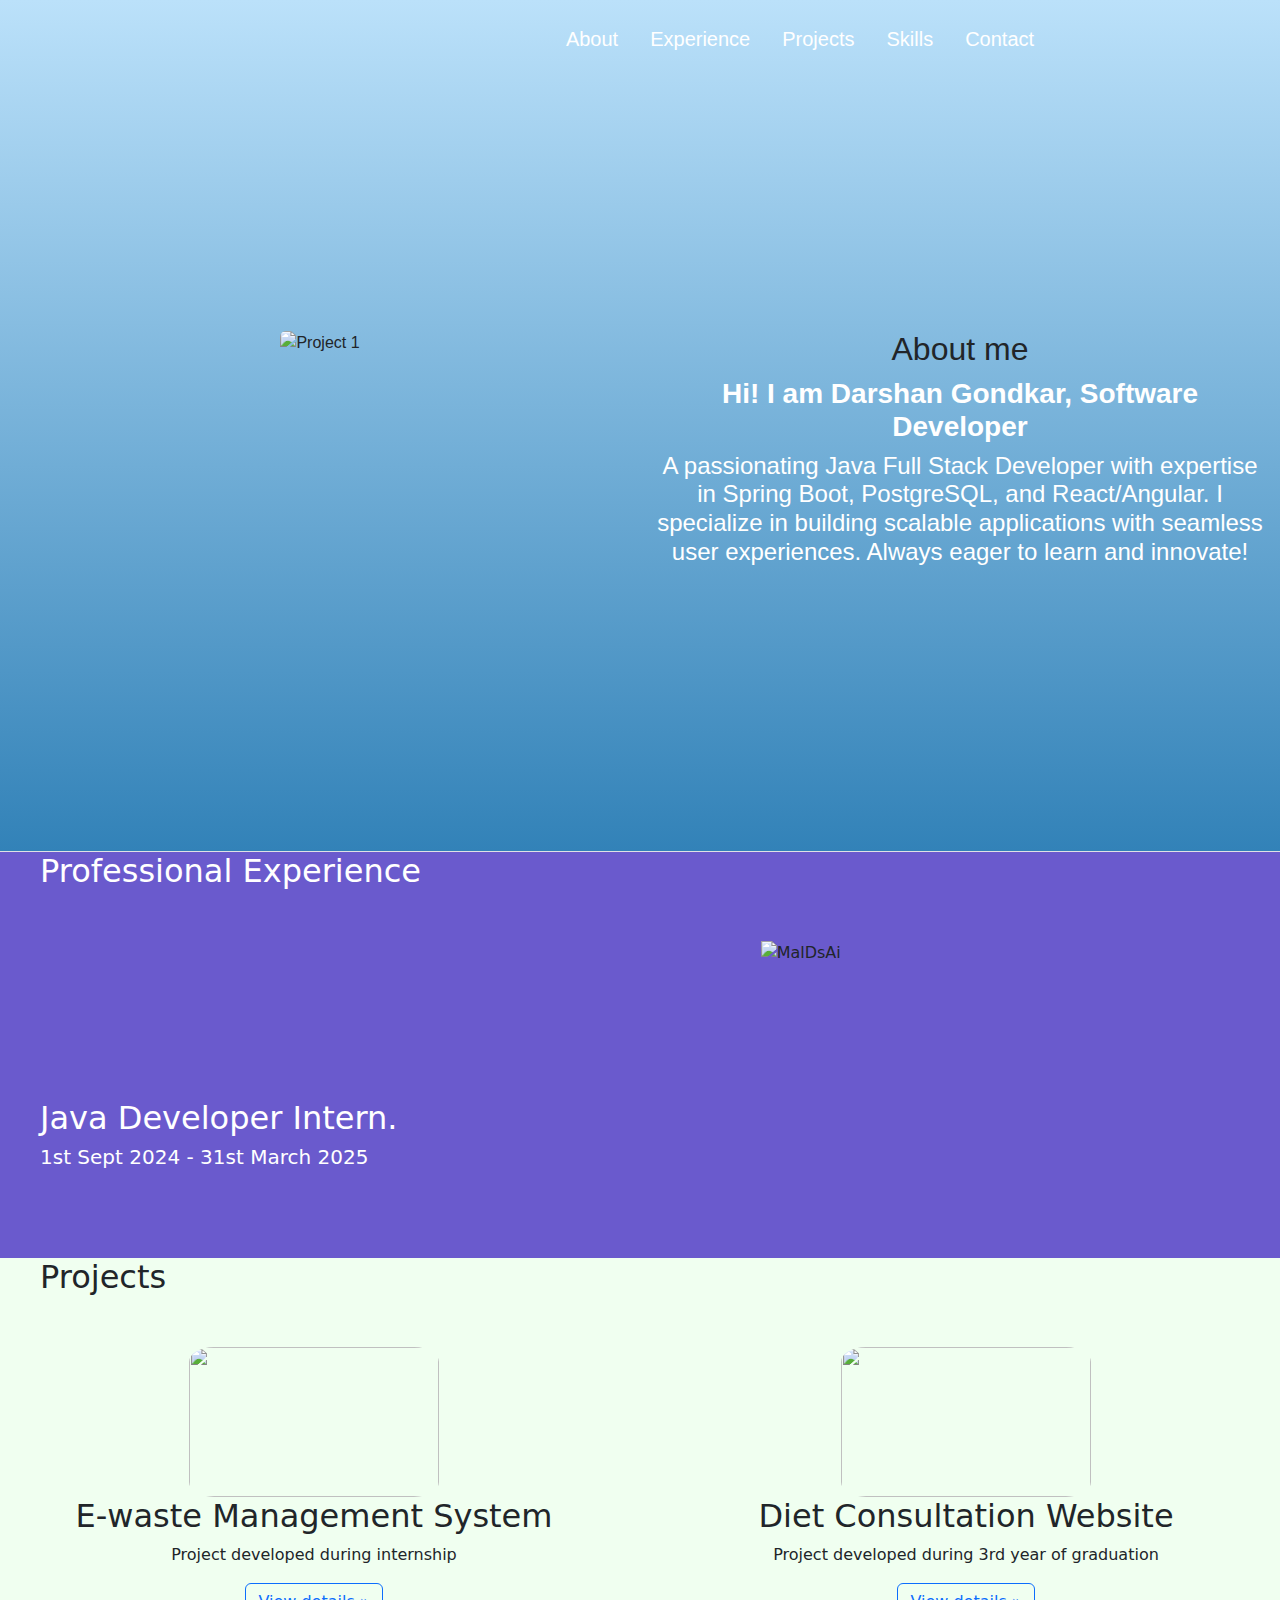
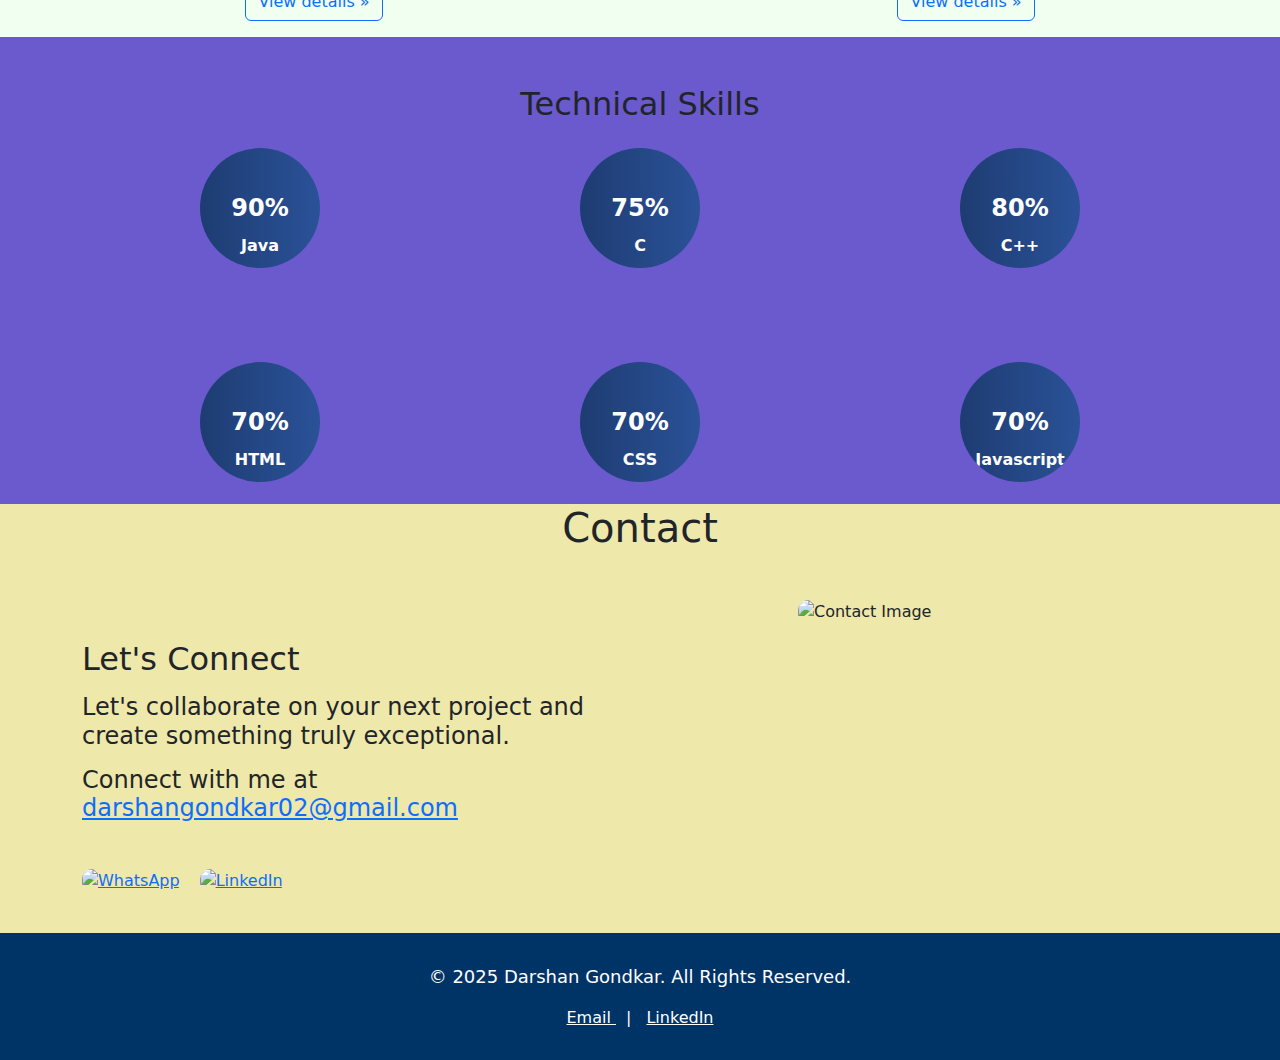
==== index.html @ 998cffe9 "Add files via upload" ====
<!DOCTYPE html>
<html lang="en">
    <head>
        <meta charset="UTF-8">
        <meta name="viewport" content="width=device-width, initial-scale=1.0">
        <link href="https://cdn.jsdelivr.net/npm/bootstrap@5.3.3/dist/css/bootstrap.min.css" rel="stylesheet" integrity="sha384-QWTKZyjpPEjISv5WaRU9OFeRpok6YctnYmDr5pNlyT2bRjXh0JMhjY6hW+ALEwIH" crossorigin="anonymous">
        <script src="https://cdn.jsdelivr.net/npm/bootstrap@5.3.3/dist/js/bootstrap.bundle.min.js" integrity="sha384-YvpcrYf0tY3lHB60NNkmXc5s9fDVZLESaAA55NDzOxhy9GkcIdslK1eN7N6jIeHz" crossorigin="anonymous"></script>
        <title>My Portfolio</title>
        <link rel="stylesheet" href="style.css">
    </head>
    <body>
            <header class="d-flex flex-wrap align-items-center 
            justify-content-center justify-content-md-between py-3  border-bottom" style="background: linear-gradient(to bottom, #BBE1FA, #3282B8),url('https://plus.unsplash.com/premium_photo-1672201106204-58e9af7a2888?fm=jpg&q=60&w=3000&ixlib=rb-4.0.3&ixid=M3wxMjA3fDB8MHxzZWFyY2h8MXx8Z3JhZGllbnQlMjBiYWNrZ3JvdW5kfGVufDB8fDB8fHww'); 
            background-size: cover; 
            background-position: center; 
            width: 100%;">
            <div class="col-md-3 mb-2 mb-md-0">
              <a href="/" class="d-inline-flex link-body-emphasis text-decoration-none">
                  <svg class="bi" width="40" height="32" role="img" aria-label="Bootstrap"><use xlink:href="#bootstrap"></use></svg>
              </a>
            </div>
            <ul class="nav col-12 col-md-auto mb-2 justify-content-center gap-3 px-4 mx-auto" style="font-size: 20px; font-family: 'Lucida Sans', 'Lucida Sans Regular', 'Lucida Grande', 'Lucida Sans Unicode', Geneva, Verdana, sans-serif;">
                <li><a href="#about" class="nav-link px-2 hover-effect">About</a></li>
                <li><a href="#experience" class="nav-link px-2 hover-effect">Experience</a></li>
                <li><a href="#projects" class="nav-link px-2 hover-effect">Projects</a></li>
                <li><a href="#skills" class="nav-link px-2 hover-effect">Skills</a></li>
                <li><a href="#contact" class="nav-link px-2 hover-effect">Contact</a></li>
            </ul>  
                              
            <div class="w-100 d-flex justify-content-center align-items-center" 
              style="height: 85vh; font-family: 'Lucida Sans', 'Lucida Sans Regular', 'Lucida Grande', 'Lucida Sans Unicode', Geneva, Verdana, sans-serif;"> 
                <div class="row justify-content-center text-center w-100">
                    <div class="col-md-6">
                        <img src="C:\Users\Admin\Downloads\WhatsApp Image 2025-04-07 at 4.26.00 PM.jpeg" alt="Project 1" class="img-fluid rounded" style="width: 50%; height:450px ;">
                    </div>
                    <div class="col-md-6 d-flex flex-column justify-content-center">
                      
                        <h2 id="about">About me</h2>
                        <h3 class="fw-bold" style="color: white;">Hi! I am Darshan Gondkar, Software Developer</h3>
                        <h4 style="color:white">A passionating Java Full Stack Developer with 
                          expertise in Spring Boot, PostgreSQL, and React/Angular. I specialize in building scalable 
                          applications with seamless user experiences. Always eager to learn and innovate!</h4>
                    </div>
                </div>
            </div>
          </header>  
          
            <div class="color" style="background-color: slateblue;">
              <h2 style=" margin-left: 40px; color: white;" id="experience">Professional Experience</h2>
                <div class="row featurette" style="margin-top: 50px;">
                  <div class="col-md-7" style="margin-top: 162px;">
                    <h2 class="featurette-heading fw-normal lh-1" style="margin-left: 40px; color: white;">Java Developer Intern.</h2>
                      <p class="lead" style="margin-left: 40px; color: white;">1st Sept 2024 - 31st March 2025</p>
                  </div>
                  <div class="col-md-5">
                    <img src="images\maldsai.jpg" alt="MalDsAi" style="width: 400px;" height="400px">
                  </div>
              </div>

            <!-- Projects -->
            <div class="project-color">
              <h2 style="margin-top: 70px; margin-left: 40px; " id="projects">Projects</h2>
                <div class="row" style="text-align: center; margin-top: 50px;">
                  <div class="col-lg-6">
                    <img src="images\ewaste.jpg" style="width: 250px; height: 150px; border-radius: 10%;">
                    <h2 class="fw-normal">E-waste Management System</h2>
                    <p>Project developed during internship</p>
                    <p><a class="btn btn-outline-primary " href="ewas.html">View details »</a></p>
                </div>
                <div class="col-lg-6">
                  <img src="images\diet.jpg" style="width: 250px; height: 150px; border-radius: 10%;">
                  <h2 class="fw-normal">Diet Consultation Website</h2>
                  <p>Project developed during 3rd year of graduation</p>
                  <p><a class="btn btn-outline-primary" href="diet.html">View details »</a></p>
                </div>
            </div>
          </div>

              <!-- Skills -->
          <div id="skills">
            <div class="skills-container" style="margin-top: 0px;">
              <div class="container text-center my-5">
                <h2 class="mb-4">Technical Skills</h2>
                  <div class="row justify-content-center">
                   
                    <!-- Skill 1 -->
                    <div class="col-md-4 mb-4 d-flex justify-content-center">
                        <div class="progress-circle" >
                            <div class="progress-overlay">90%</div>
                            <div class="skill-text">Java</div>
                        </div>
                    </div>
            
                    <!-- Skill 2 -->
                    <div class="col-md-4 mb-4 d-flex justify-content-center">
                        <div class="progress-circle position-relative bg-success text-white rounded-circle">
                            <span class="skill-text">C</span>
                            <div class="progress-overlay">75%</div>
                        </div>
                    </div>
            
                    <!-- Skill 3 -->
                    <div class="col-md-4 mb-4 d-flex justify-content-center">
                        <div class="progress-circle position-relative bg-warning text-white rounded-circle">
                            <span class="skill-text">C++</span>
                            <div class="progress-overlay">80%</div>
                        </div>
                    </div>

                    <div class="col-md-4 mb-4 d-flex justify-content-center" style="margin-top: 70px;">
                        <div class="progress-circle position-relative bg-warning text-white rounded-circle">
                            <span class="skill-text">HTML</span>
                            <div class="progress-overlay">70%</div>
                        </div>
                    </div>
    
                    <div class="col-md-4 mb-4 d-flex justify-content-center" style="margin-top: 70px;">
                        <div class="progress-circle position-relative bg-warning text-white rounded-circle">
                            <span class="skill-text">CSS</span>
                            <div class="progress-overlay">70%</div>
                        </div>
                    </div>
    
                    <div class="col-md-4 mb-4 d-flex justify-content-center" style="margin-top: 70px;">
                        <div class="progress-circle position-relative bg-warning text-white rounded-circle">
                            <span class="skill-text">Javascript</span>
                            <div class="progress-overlay">70%</div>
                        </div>
                    </div>
                </div>
              </div>
            </div>
          </div>
        </section>
      </div>
      

          <!-- Contact me section     -->
          <section id="contact" style="background-color:palegoldenrod ">
            <div class="container" style="margin-top: -50px;">
              <h1 style="text-align: center; ">Contact</h1>
                <div class="contact-container">
                    
                  <!-- LEFT SIDE -->
                    <div class="contact-left">
                      <h2 style="padding-top: 40px;">Let's Connect</h2>
                      <h4>Let's collaborate on your next project and create something truly exceptional.</h4>
                      <h4>
                        Connect with me at 
                        <a href="mailto:darshangondkar02@gmail.com">darshangondkar02@gmail.com</a>
                      </h4>
              
                      <div class="contact-images">
                        <div class="whatsapp-images">
                          <a href="https://wa.me/935688326700" target="_blank">
                            <img src="images\whatsapp.jpg" alt="WhatsApp">
                          </a>
                        </div>
              
                        <div class="linkedin-images">
                          <a href="https://www.linkedin.com/in/darshangondkar" target="_blank">
                            <img src="images/linkedin.png" alt="LinkedIn">
                          </a>
                        </div>
                      </div>
                    </div>
              
                    <!-- RIGHT SIDE -->
                    <div class="contact-image">
                      <img src="https://t4.ftcdn.net/jpg/00/84/36/57/360_F_84365785_HxkgzEJ3ArqlVF7kvgc5Zhg2FYrQgSan.jpg" alt="Contact Image">
                    </div>
                </div>
              </div>
            </section> 

            <footer style="background-color: #003366; color: white; padding: 30px 0;">
              <div class="container text-center">
                <p style="font-size: 18px;">&copy; 2025 Darshan Gondkar. All Rights Reserved.</p>
            
                <div style="margin-top: 10px;">
                  <a href="mailto:darshangondkar02@gmail.com" style="color: white; margin: 0 10px;">
                    <i class="fas fa-envelope"></i> Email
                  </a>
                  |
                  <a href="https://www.linkedin.com/in/darshangondkar" target="_blank" style="color: white; margin: 0 10px;">
                    <i class="fab fa-linkedin"></i> LinkedIn
                  </a>
                </div>
              </div>
            </footer>
          </body>
        </html>
---- style.css ----
.progress-circle {
    width: 120px;
    height: 120px;
    display: flex;
    align-items: center;
    justify-content: center;
    font-size: 1.2rem;
    font-weight: bold;
    position: relative;
    border-radius: 50%;
    overflow: hidden;
    /* background: conic-gradient(#4caf50 90%, #ddd 10%); */
    background: linear-gradient(to right, #1E3C72, #2A5298);

    
}

.skill-text {
    position: absolute;
    bottom: 10px;  /* Adjust the text inside the circle */
    font-size: 1rem;
    font-weight: bold;
    color: white;
    text-align: center;
}

.progress-overlay {
    position: absolute;
    font-size: 1.5rem;
    font-weight: bold;
    color: white;
    animation: fadeIn 1s ease-in-out;
}

@keyframes fadeIn {
    from {
        opacity: 0;
        transform: scale(0.8);
    }
    to {
        opacity: 1;
        transform: scale(1);
    }
}

.skills-container{
    text-align: center;
    
}

/* contact me */

.contact-container {
    display: flex;
    justify-content: space-between;
    align-items: flex-start;
    padding: 40px 0;
    flex-wrap: wrap;
  }
  
  .contact-left {
    width: 50%;
    display: flex;
    flex-direction: column;
    justify-content: flex-start;
    align-items: flex-start;
  }
  
  .contact-left h2,
  .contact-left h4 {
    margin-bottom: 15px;
  }
  
  .contact-images {
    display: flex;
    justify-content: flex-start;
    align-items: center;
    gap: 20px;
    margin-top: 30px;
  }
  
  .contact-images img {
    height: 100px;
    width: 100px;
    object-fit: cover;
    border-radius: 10px;
  }
  
  .contact-image {
    width: 45%;
    display: flex;
    justify-content: flex-end;
    align-items: center;
  }
  
  .contact-image img {
    width: 100%;
    max-width: 400px;
    height: auto;
    object-fit: contain;
    border-radius: 10px;
  }
  
  .hover-effect {
    color: white;
    transition: all 0.3s ease;
  }
  
  .hover-effect:hover {
    color: navy;
    text-decoration: underline;
  }

  .project-color {
    background-color: honeydew;
    margin-bottom: 0;
    padding-bottom: 0; /* optional if padding is also causing spacing */
  }

  .color{
    width: 100%;
  }
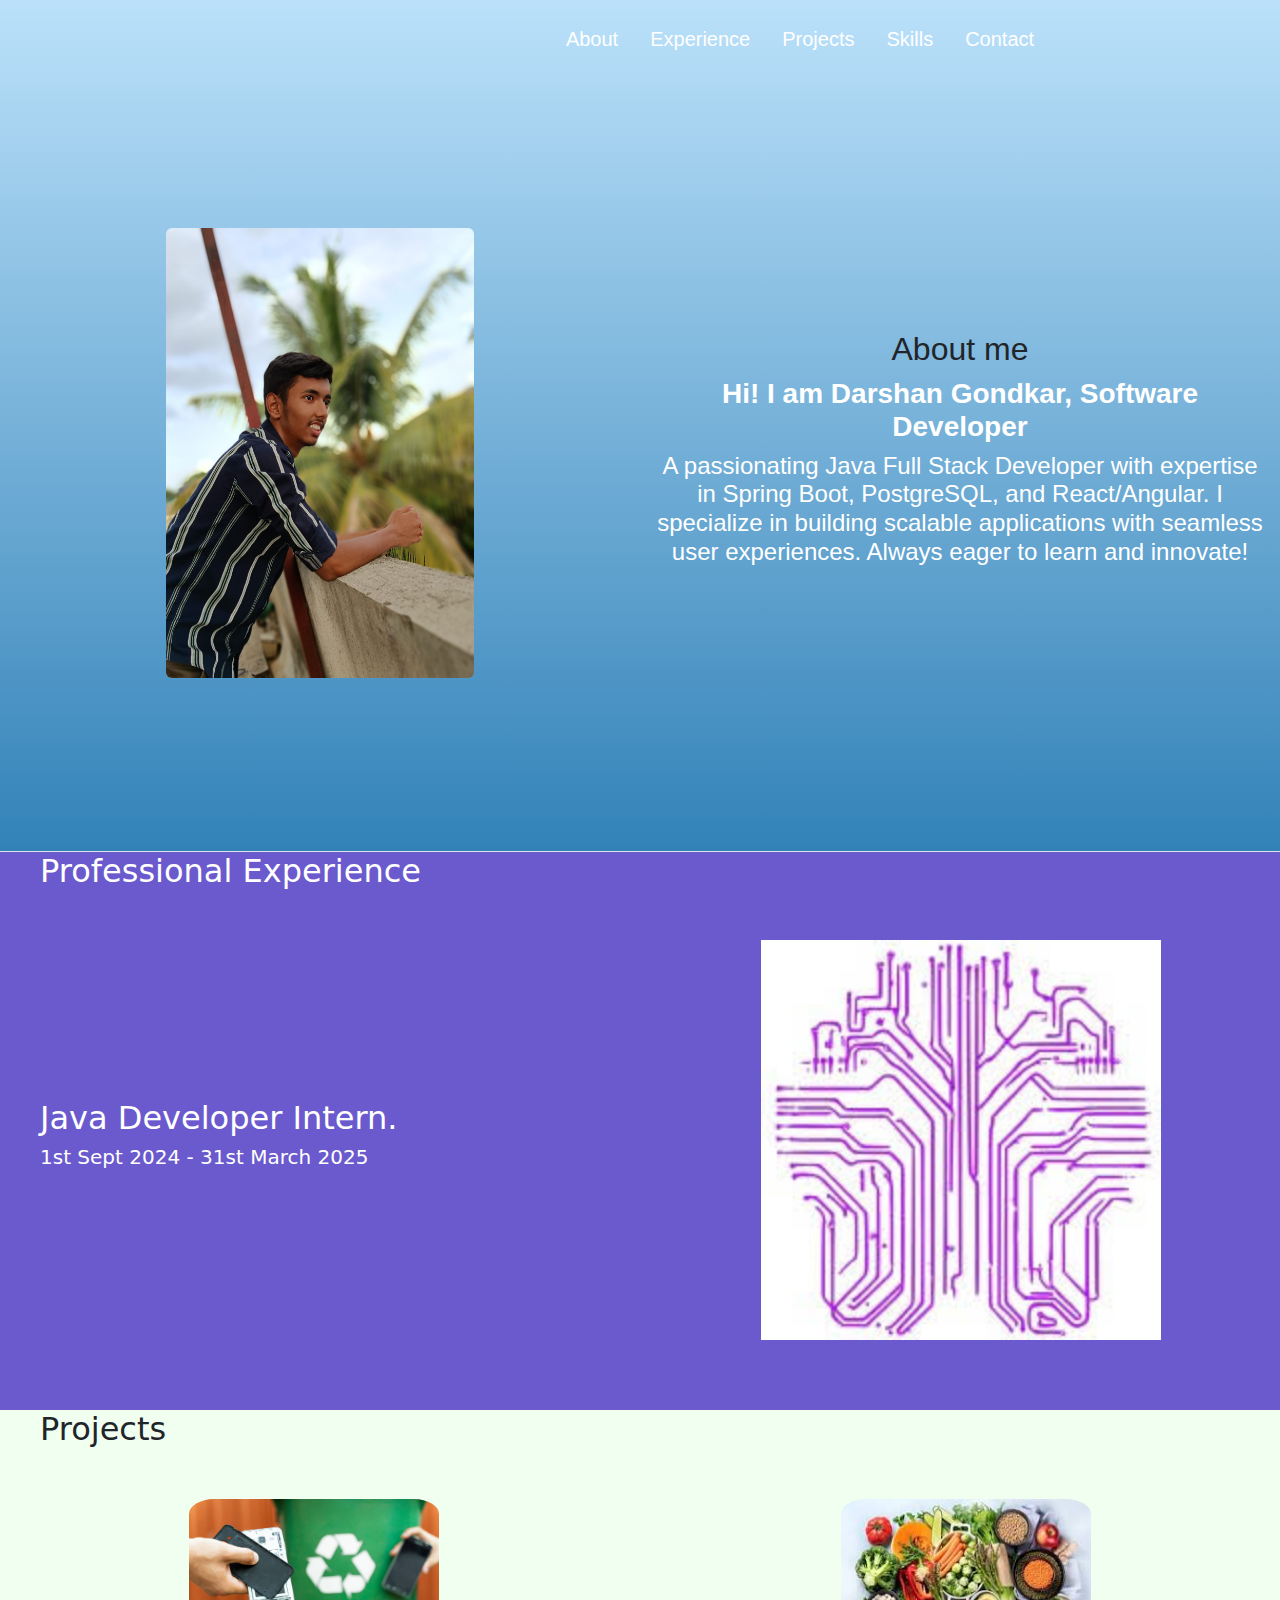
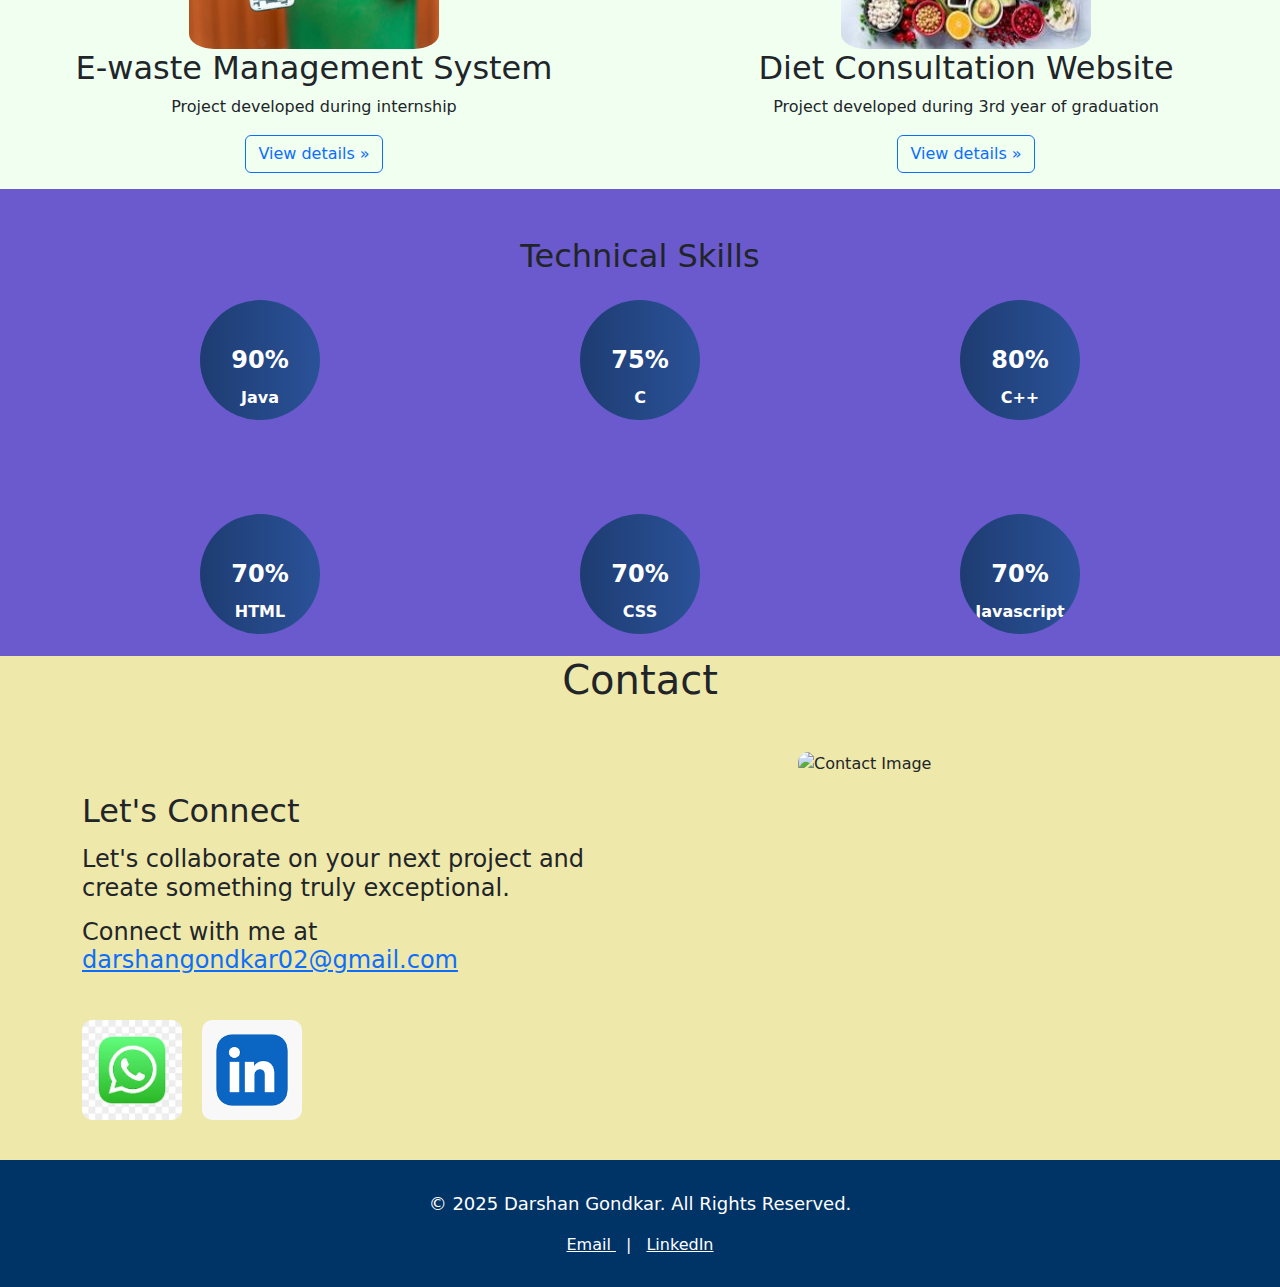
==== commit bd91534c: "Add files via upload" ====
--- a/index.html
+++ b/index.html
@@ -31,7 +31,7 @@
               style="height: 85vh; font-family: 'Lucida Sans', 'Lucida Sans Regular', 'Lucida Grande', 'Lucida Sans Unicode', Geneva, Verdana, sans-serif;"> 
                 <div class="row justify-content-center text-center w-100">
                     <div class="col-md-6">
-                        <img src="C:\Users\Admin\Downloads\WhatsApp Image 2025-04-07 at 4.26.00 PM.jpeg" alt="Project 1" class="img-fluid rounded" style="width: 50%; height:450px ;">
+                        <img src="images\photo.jpeg" alt="Project 1" class="img-fluid rounded" style="width: 50%; height:450px ;">
                     </div>
                     <div class="col-md-6 d-flex flex-column justify-content-center">
                       
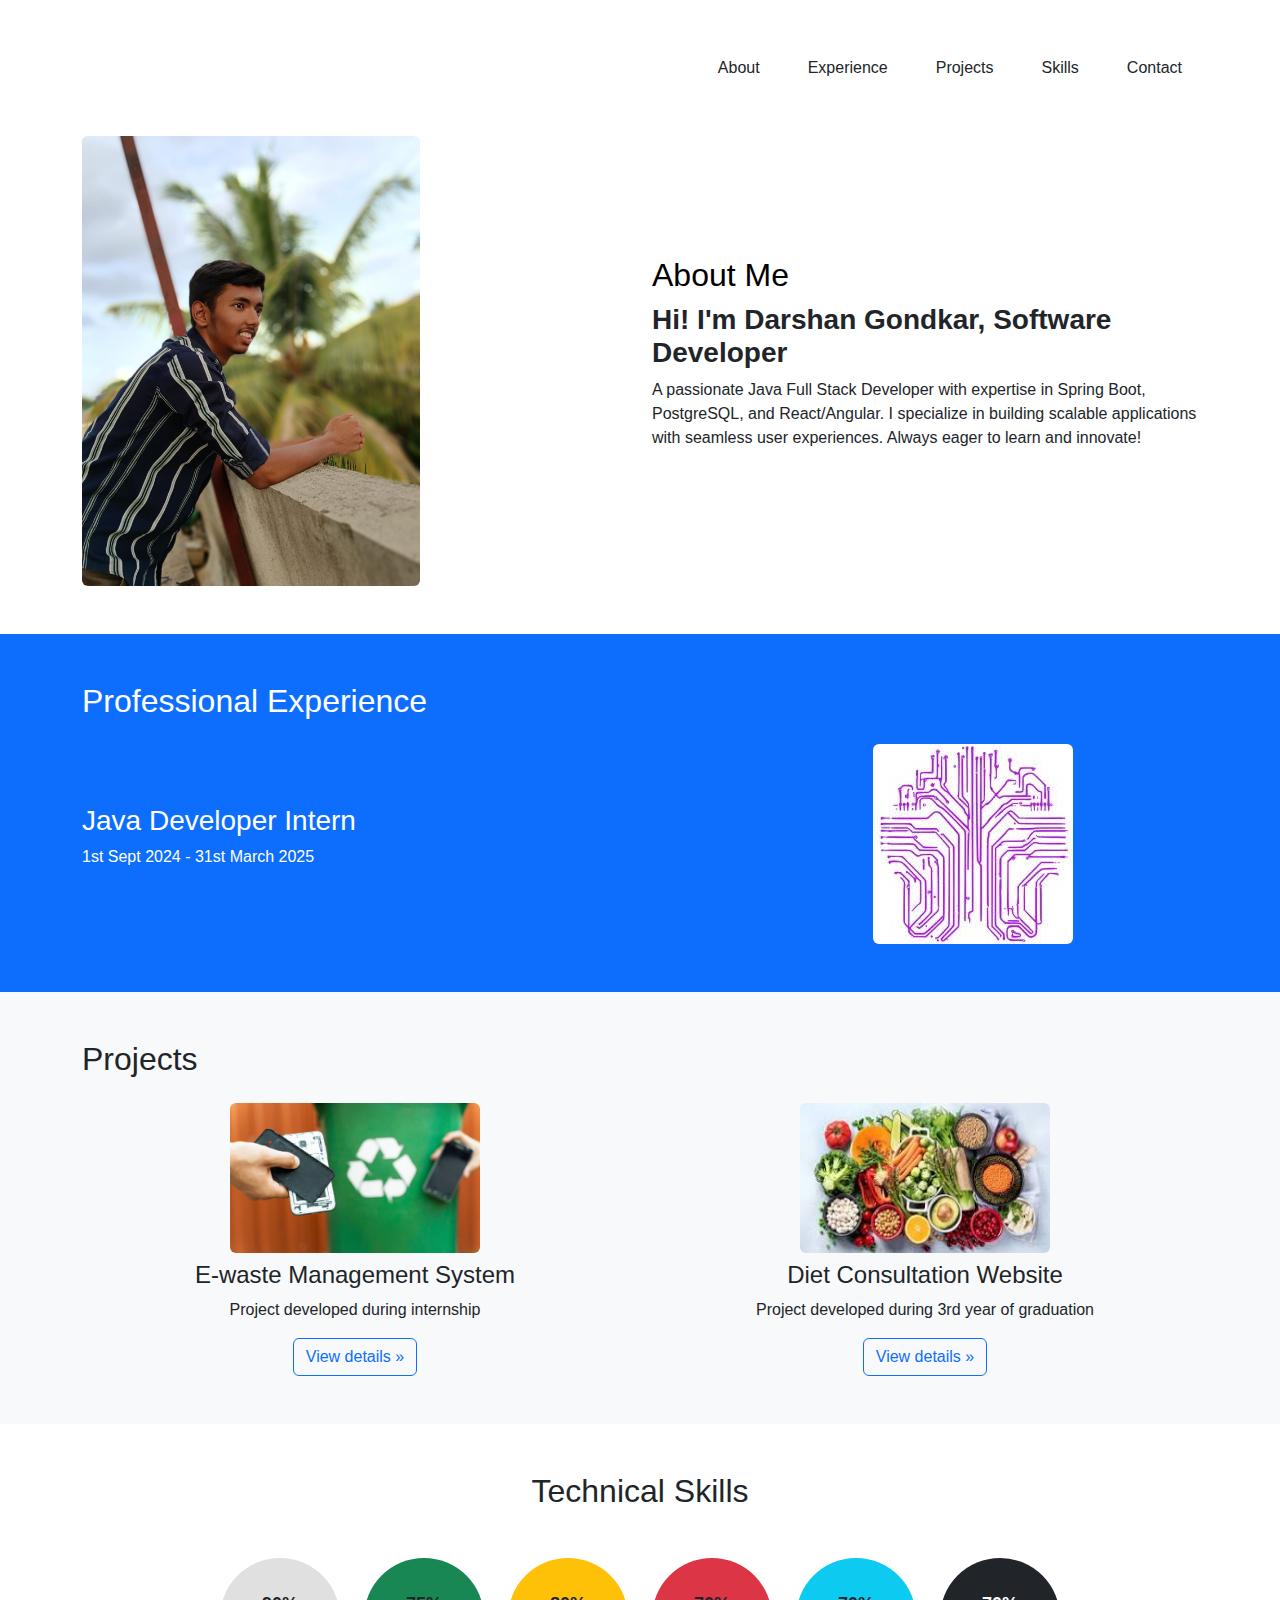
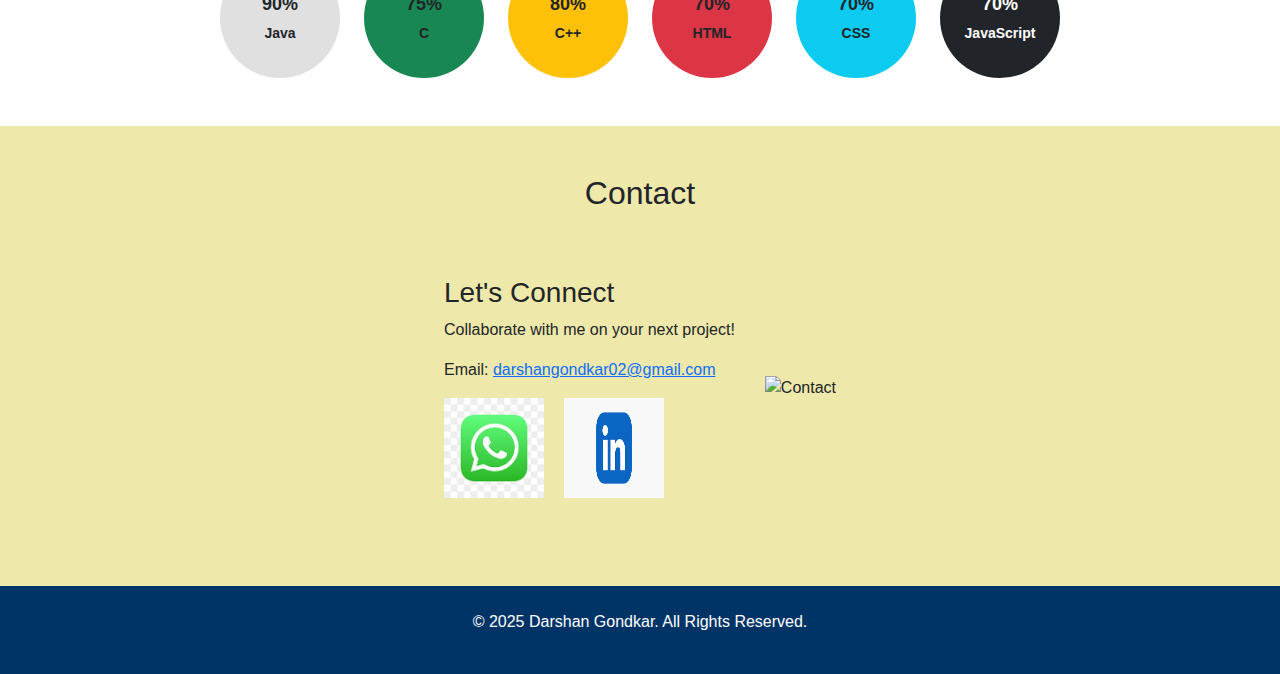
==== commit 02bebffb: "Add files via upload" ====
--- a/index.html
+++ b/index.html
@@ -1,193 +1,203 @@
 <!DOCTYPE html>
 <html lang="en">
-    <head>
-        <meta charset="UTF-8">
-        <meta name="viewport" content="width=device-width, initial-scale=1.0">
-        <link href="https://cdn.jsdelivr.net/npm/bootstrap@5.3.3/dist/css/bootstrap.min.css" rel="stylesheet" integrity="sha384-QWTKZyjpPEjISv5WaRU9OFeRpok6YctnYmDr5pNlyT2bRjXh0JMhjY6hW+ALEwIH" crossorigin="anonymous">
-        <script src="https://cdn.jsdelivr.net/npm/bootstrap@5.3.3/dist/js/bootstrap.bundle.min.js" integrity="sha384-YvpcrYf0tY3lHB60NNkmXc5s9fDVZLESaAA55NDzOxhy9GkcIdslK1eN7N6jIeHz" crossorigin="anonymous"></script>
-        <title>My Portfolio</title>
-        <link rel="stylesheet" href="style.css">
-    </head>
-    <body>
-            <header class="d-flex flex-wrap align-items-center 
-            justify-content-center justify-content-md-between py-3  border-bottom" style="background: linear-gradient(to bottom, #BBE1FA, #3282B8),url('https://plus.unsplash.com/premium_photo-1672201106204-58e9af7a2888?fm=jpg&q=60&w=3000&ixlib=rb-4.0.3&ixid=M3wxMjA3fDB8MHxzZWFyY2h8MXx8Z3JhZGllbnQlMjBiYWNrZ3JvdW5kfGVufDB8fDB8fHww'); 
-            background-size: cover; 
-            background-position: center; 
-            width: 100%;">
-            <div class="col-md-3 mb-2 mb-md-0">
-              <a href="/" class="d-inline-flex link-body-emphasis text-decoration-none">
-                  <svg class="bi" width="40" height="32" role="img" aria-label="Bootstrap"><use xlink:href="#bootstrap"></use></svg>
-              </a>
-            </div>
-            <ul class="nav col-12 col-md-auto mb-2 justify-content-center gap-3 px-4 mx-auto" style="font-size: 20px; font-family: 'Lucida Sans', 'Lucida Sans Regular', 'Lucida Grande', 'Lucida Sans Unicode', Geneva, Verdana, sans-serif;">
-                <li><a href="#about" class="nav-link px-2 hover-effect">About</a></li>
-                <li><a href="#experience" class="nav-link px-2 hover-effect">Experience</a></li>
-                <li><a href="#projects" class="nav-link px-2 hover-effect">Projects</a></li>
-                <li><a href="#skills" class="nav-link px-2 hover-effect">Skills</a></li>
-                <li><a href="#contact" class="nav-link px-2 hover-effect">Contact</a></li>
-            </ul>  
-                              
-            <div class="w-100 d-flex justify-content-center align-items-center" 
-              style="height: 85vh; font-family: 'Lucida Sans', 'Lucida Sans Regular', 'Lucida Grande', 'Lucida Sans Unicode', Geneva, Verdana, sans-serif;"> 
-                <div class="row justify-content-center text-center w-100">
-                    <div class="col-md-6">
-                        <img src="images\photo.jpeg" alt="Project 1" class="img-fluid rounded" style="width: 50%; height:450px ;">
-                    </div>
-                    <div class="col-md-6 d-flex flex-column justify-content-center">
-                      
-                        <h2 id="about">About me</h2>
-                        <h3 class="fw-bold" style="color: white;">Hi! I am Darshan Gondkar, Software Developer</h3>
-                        <h4 style="color:white">A passionating Java Full Stack Developer with 
-                          expertise in Spring Boot, PostgreSQL, and React/Angular. I specialize in building scalable 
-                          applications with seamless user experiences. Always eager to learn and innovate!</h4>
-                    </div>
-                </div>
-            </div>
-          </header>  
-          
-            <div class="color" style="background-color: slateblue;">
-              <h2 style=" margin-left: 40px; color: white;" id="experience">Professional Experience</h2>
-                <div class="row featurette" style="margin-top: 50px;">
-                  <div class="col-md-7" style="margin-top: 162px;">
-                    <h2 class="featurette-heading fw-normal lh-1" style="margin-left: 40px; color: white;">Java Developer Intern.</h2>
-                      <p class="lead" style="margin-left: 40px; color: white;">1st Sept 2024 - 31st March 2025</p>
-                  </div>
-                  <div class="col-md-5">
-                    <img src="images\maldsai.jpg" alt="MalDsAi" style="width: 400px;" height="400px">
-                  </div>
-              </div>
-
-            <!-- Projects -->
-            <div class="project-color">
-              <h2 style="margin-top: 70px; margin-left: 40px; " id="projects">Projects</h2>
-                <div class="row" style="text-align: center; margin-top: 50px;">
-                  <div class="col-lg-6">
-                    <img src="images\ewaste.jpg" style="width: 250px; height: 150px; border-radius: 10%;">
-                    <h2 class="fw-normal">E-waste Management System</h2>
-                    <p>Project developed during internship</p>
-                    <p><a class="btn btn-outline-primary " href="ewas.html">View details »</a></p>
-                </div>
-                <div class="col-lg-6">
-                  <img src="images\diet.jpg" style="width: 250px; height: 150px; border-radius: 10%;">
-                  <h2 class="fw-normal">Diet Consultation Website</h2>
-                  <p>Project developed during 3rd year of graduation</p>
-                  <p><a class="btn btn-outline-primary" href="diet.html">View details »</a></p>
-                </div>
-            </div>
+<head>
+  <meta charset="UTF-8" />
+  <meta name="viewport" content="width=device-width, initial-scale=1.0"/>
+  <title>My Portfolio</title>
+  <link rel="stylesheet" href="https://cdn.jsdelivr.net/npm/bootstrap@5.3.3/dist/css/bootstrap.min.css"/>
+  <script src="https://cdn.jsdelivr.net/npm/bootstrap@5.3.3/dist/js/bootstrap.bundle.min.js"></script>
+  <style>
+    body {
+      font-family: 'Lucida Sans', sans-serif;
+    }
+
+    .hover-effect:hover {
+      color: navy !important;
+      text-decoration: underline;
+      
+    }
+
+    .progress-circle {
+  width: 120px;
+  height: 120px;
+  border-radius: 50%;
+  background-color: #e0e0e0;
+  display: flex;
+  justify-content: center;
+  align-items: center;
+  font-weight: bold;
+  font-size: 18px;
+  position: relative;
+  flex-direction: column;
+  text-align: center;
+}
+
+    .progress-overlay {
+      position: absolute;
+      top: 45%;
+      left: 50%;
+      transform: translate(-50%, -50%);
+    }
+
+    .skill-text {
+  font-size: 14px;
+  margin-top: 5px;
+}
+
+    .contact-container {
+      display: flex;
+      flex-wrap: wrap;
+      justify-content: center;
+      align-items: center;
+      padding: 40px 0;
+      gap: 30px;
+    }
+
+    .contact-left {
+      max-width: 500px;
+    }
+
+    .contact-images img {
+      width: 40px;
+      height: 40px;
+      margin-right: 15px;
+    }
+
+    .contact-image img {
+      width: 100%;
+      max-width: 400px;
+      height: auto;
+    }
+
+    @media (max-width: 768px) {
+      .contact-left h2 {
+        font-size: 24px;
+      }
+
+      .progress-circle {
+        width: 90px;
+        height: 90px;
+        font-size: 16px;
+      }
+    }
+    .about{
+      color: black;
+    }
+    
+  </style>
+</head>
+<body>
+
+  <!-- HEADER -->
+  <header class="bg-gradient text-white py-5" style="background: linear-gradient(to bottom, #BBE1FA, #3282B8); background-size: cover; background-position: center;">
+    <div class="container">
+      <div class="d-flex flex-wrap align-items-center justify-content-between">
+        <a href="/" class="text-decoration-none">
+        </a>
+        <ul class="nav gap-3">
+          <li><a href="#about" class="nav-link text-dark hover-effect">About</a></li>
+          <li><a href="#experience" class="nav-link text-dark hover-effect">Experience</a></li>
+          <li><a href="#projects" class="nav-link text-dark hover-effect">Projects</a></li>
+          <li><a href="#skills" class="nav-link text-dark hover-effect">Skills</a></li>
+          <li><a href="#contact" class="nav-link text-dark hover-effect">Contact</a></li>
+        </ul>
+      </div>
+
+      <div class="row align-items-center mt-5 text-center text-md-start">
+        <div class="col-md-6 mb-4 mb-md-0">
+          <img src="images/photo.jpeg" alt="Project 1" class="img-fluid rounded" style="max-height: 450px;">
+        </div>
+        <div class="col-md-6">
+          <h2 class="about" id="about">About Me</h2>
+          <h3 class="fw-bold text-dark">Hi! I'm Darshan Gondkar, Software Developer</h3>
+          <p class="text-dark">A passionate Java Full Stack Developer with expertise in Spring Boot, PostgreSQL, and React/Angular. I specialize in building scalable applications with seamless user experiences. Always eager to learn and innovate!</p>
+        </div>
+      </div>
+    </div>
+  </header>
+
+  <!-- EXPERIENCE -->
+  <section class="bg-primary text-white py-5">
+    <div class="container">
+      <h2 id="experience">Professional Experience</h2>
+      <div class="row align-items-center mt-4">
+        <div class="col-md-7">
+          <h3>Java Developer Intern</h3>
+          <p>1st Sept 2024 - 31st March 2025</p>
+        </div>
+        <div class="col-md-5 text-center">
+          <img src="images/maldsai.jpg" alt="MalDsAi" class="img-fluid rounded" style="max-width: 400px;">
+        </div>
+      </div>
+    </div>
+  </section>
+
+  <!-- PROJECTS -->
+  <section class="py-5 bg-light">
+    <div class="container">
+      <h2 id="projects" class="mb-4">Projects</h2>
+      <div class="row g-4 text-center">
+        <div class="col-md-6">
+          <img src="images/ewaste.jpg" class="img-fluid rounded" style="height: 150px; width: 100%; max-width: 250px;">
+          <h4 class="mt-2">E-waste Management System</h4>
+          <p>Project developed during internship</p>
+          <a href="ewas.html" class="btn btn-outline-primary">View details »</a>
+        </div>
+        <div class="col-md-6">
+          <img src="images/diet.jpg" class="img-fluid rounded" style="height: 150px; width: 100%; max-width: 250px;">
+          <h4 class="mt-2">Diet Consultation Website</h4>
+          <p>Project developed during 3rd year of graduation</p>
+          <a href="diet.html" class="btn btn-outline-primary">View details »</a>
+        </div>
+      </div>
+    </div>
+  </section>
+
+  <!-- SKILLS -->
+  <section class="py-5" id="skills">
+    <div class="container text-center">
+      <h2 class="mb-5">Technical Skills</h2>
+      <div class="d-flex flex-wrap justify-content-center gap-4">
+        <div class="progress-circle">90%<div class="skill-text">Java</div></div>
+        <div class="progress-circle bg-success">75%<div class="skill-text">C</div></div>
+        <div class="progress-circle bg-warning">80%<div class="skill-text">C++</div></div>
+        <div class="progress-circle bg-danger">70%<div class="skill-text">HTML</div></div>
+        <div class="progress-circle bg-info">70%<div class="skill-text">CSS</div></div>
+        <div class="progress-circle bg-dark text-white">70%<div class="skill-text">JavaScript</div></div>
+      </div>
+    </div>
+  </section>
+  
+
+  <!-- CONTACT -->
+  <section id="contact" class="py-5" style="background-color: palegoldenrod;">
+    <div class="container">
+      <h2 class="text-center mb-4">Contact</h2>
+      <div class="contact-container">
+        <div class="contact-left">
+          <h3>Let's Connect</h3>
+          <p>Collaborate with me on your next project!</p>
+          <p>Email: <a href="mailto:darshangondkar02@gmail.com">darshangondkar02@gmail.com</a></p>
+          <div class="d-flex mt-3">
+            <a href="https://wa.me/+91935688326700" target="_blank">
+              <img src="images/whatsapp.jpg" alt="WhatsApp" style="width: 100px; height: 100px; margin-right: 10px;"/>
+            </a>
+            <a href="https://www.linkedin.com/in/darshangondkar" target="_blank">
+              <img src="images/linkedin.png" alt="LinkedIn" style="width: 100px; height: 100px; margin-left: 10px;"/>
+            </a>
           </div>
-
-              <!-- Skills -->
-          <div id="skills">
-            <div class="skills-container" style="margin-top: 0px;">
-              <div class="container text-center my-5">
-                <h2 class="mb-4">Technical Skills</h2>
-                  <div class="row justify-content-center">
-                   
-                    <!-- Skill 1 -->
-                    <div class="col-md-4 mb-4 d-flex justify-content-center">
-                        <div class="progress-circle" >
-                            <div class="progress-overlay">90%</div>
-                            <div class="skill-text">Java</div>
-                        </div>
-                    </div>
-            
-                    <!-- Skill 2 -->
-                    <div class="col-md-4 mb-4 d-flex justify-content-center">
-                        <div class="progress-circle position-relative bg-success text-white rounded-circle">
-                            <span class="skill-text">C</span>
-                            <div class="progress-overlay">75%</div>
-                        </div>
-                    </div>
-            
-                    <!-- Skill 3 -->
-                    <div class="col-md-4 mb-4 d-flex justify-content-center">
-                        <div class="progress-circle position-relative bg-warning text-white rounded-circle">
-                            <span class="skill-text">C++</span>
-                            <div class="progress-overlay">80%</div>
-                        </div>
-                    </div>
-
-                    <div class="col-md-4 mb-4 d-flex justify-content-center" style="margin-top: 70px;">
-                        <div class="progress-circle position-relative bg-warning text-white rounded-circle">
-                            <span class="skill-text">HTML</span>
-                            <div class="progress-overlay">70%</div>
-                        </div>
-                    </div>
-    
-                    <div class="col-md-4 mb-4 d-flex justify-content-center" style="margin-top: 70px;">
-                        <div class="progress-circle position-relative bg-warning text-white rounded-circle">
-                            <span class="skill-text">CSS</span>
-                            <div class="progress-overlay">70%</div>
-                        </div>
-                    </div>
-    
-                    <div class="col-md-4 mb-4 d-flex justify-content-center" style="margin-top: 70px;">
-                        <div class="progress-circle position-relative bg-warning text-white rounded-circle">
-                            <span class="skill-text">Javascript</span>
-                            <div class="progress-overlay">70%</div>
-                        </div>
-                    </div>
-                </div>
-              </div>
-            </div>
-          </div>
-        </section>
-      </div>
-      
-
-          <!-- Contact me section     -->
-          <section id="contact" style="background-color:palegoldenrod ">
-            <div class="container" style="margin-top: -50px;">
-              <h1 style="text-align: center; ">Contact</h1>
-                <div class="contact-container">
-                    
-                  <!-- LEFT SIDE -->
-                    <div class="contact-left">
-                      <h2 style="padding-top: 40px;">Let's Connect</h2>
-                      <h4>Let's collaborate on your next project and create something truly exceptional.</h4>
-                      <h4>
-                        Connect with me at 
-                        <a href="mailto:darshangondkar02@gmail.com">darshangondkar02@gmail.com</a>
-                      </h4>
-              
-                      <div class="contact-images">
-                        <div class="whatsapp-images">
-                          <a href="https://wa.me/935688326700" target="_blank">
-                            <img src="images\whatsapp.jpg" alt="WhatsApp">
-                          </a>
-                        </div>
-              
-                        <div class="linkedin-images">
-                          <a href="https://www.linkedin.com/in/darshangondkar" target="_blank">
-                            <img src="images/linkedin.png" alt="LinkedIn">
-                          </a>
-                        </div>
-                      </div>
-                    </div>
-              
-                    <!-- RIGHT SIDE -->
-                    <div class="contact-image">
-                      <img src="https://t4.ftcdn.net/jpg/00/84/36/57/360_F_84365785_HxkgzEJ3ArqlVF7kvgc5Zhg2FYrQgSan.jpg" alt="Contact Image">
-                    </div>
-                </div>
-              </div>
-            </section> 
-
-            <footer style="background-color: #003366; color: white; padding: 30px 0;">
-              <div class="container text-center">
-                <p style="font-size: 18px;">&copy; 2025 Darshan Gondkar. All Rights Reserved.</p>
-            
-                <div style="margin-top: 10px;">
-                  <a href="mailto:darshangondkar02@gmail.com" style="color: white; margin: 0 10px;">
-                    <i class="fas fa-envelope"></i> Email
-                  </a>
-                  |
-                  <a href="https://www.linkedin.com/in/darshangondkar" target="_blank" style="color: white; margin: 0 10px;">
-                    <i class="fab fa-linkedin"></i> LinkedIn
-                  </a>
-                </div>
-              </div>
-            </footer>
-          </body>
-        </html>
-   +        </div>
+        <div class="contact-image">
+          <img src="https://t4.ftcdn.net/jpg/00/84/36/57/360_F_84365785_HxkgzEJ3ArqlVF7kvgc5Zhg2FYrQgSan.jpg" alt="Contact"/>
+        </div>
+      </div>
+    </div>
+  </section>
+
+  <!-- FOOTER -->
+  <footer class="text-center text-white py-4" style="background-color: #003366;">
+    <p>&copy; 2025 Darshan Gondkar. All Rights Reserved.</p>
+  </footer>
+
+</body>
+</html>
